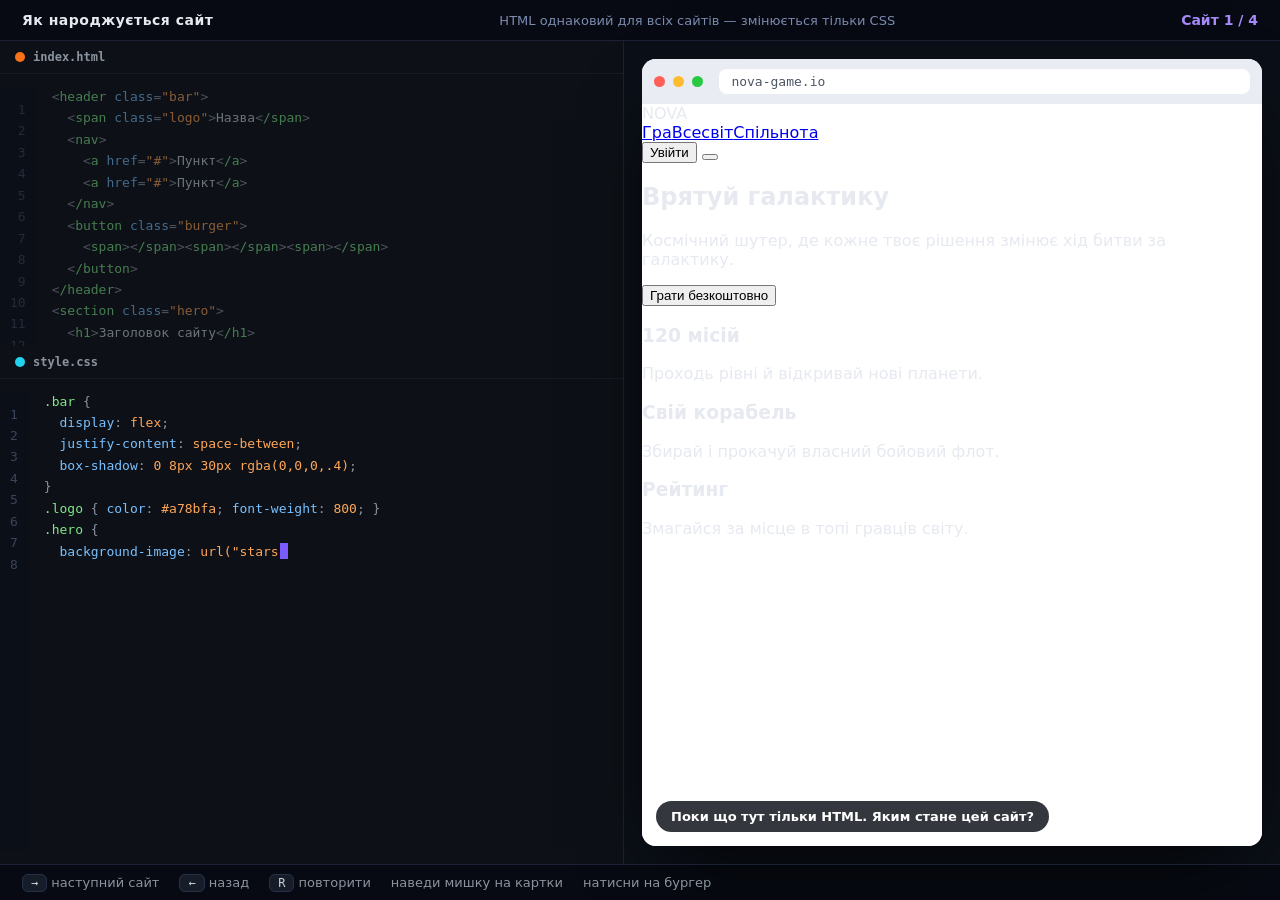
==== web-theatre.html @ cd0744fc "web kids" ====
<!DOCTYPE html>
<html lang="uk">
<head>
<meta charset="UTF-8">
<meta name="viewport" content="width=device-width, initial-scale=1">
<title>Як народжується сайт</title>
<style>
  * { box-sizing: border-box; }
  html, body { height: 100%; }
  body {
    margin: 0; overflow: hidden;
    background: #070a12; color: #e6e9f0;
    font-family: system-ui, -apple-system, "Segoe UI", sans-serif;
    display: flex; flex-direction: column;
  }

  .top { display: flex; align-items: center; justify-content: space-between; gap: 16px; padding: 12px 22px; border-bottom: 1px solid #1b2233; font-size: 14px; color: #9aa4bf; }
  .top b { color: #e6e9f0; letter-spacing: .5px; }
  .top .note { color: #7c8bb0; font-size: 13px; }
  .top .count { color: #a78bfa; font-weight: 700; }

  .stage { flex: 1; min-height: 0; display: grid; grid-template-columns: minmax(0,1fr) minmax(0,1.05fr); }

  .editor { background: #0d1117; display: flex; flex-direction: column; min-height: 0; border-right: 1px solid #1b2233; }
  .filetab { display: flex; align-items: center; gap: 8px; padding: 9px 15px; font: 600 12px ui-monospace, Menlo, Consolas, monospace; color: #8b949e; border-bottom: 1px solid #161c28; flex: 0 0 auto; }
  .filetab .d { width: 10px; height: 10px; border-radius: 50%; }
  .pane { display: grid; grid-template-columns: auto 1fr; overflow: auto; min-height: 0; }
  .pane.htmlpane { flex: 0 0 auto; max-height: 33%; opacity: .5; }
  .pane.csspane { flex: 1; }
  .gutter { padding: 12px 10px; text-align: right; color: #3a445c; font: 13px/1.65 ui-monospace, monospace; white-space: pre; user-select: none; background: #0b0f17; }
  .code { padding: 12px 16px; font: 13px/1.65 ui-monospace, Menlo, Consolas, monospace; white-space: pre-wrap; word-break: break-word; color: #c9d1d9; }
  .code .sel { color: #7ee787; }
  .code .prop { color: #79c0ff; }
  .code .val { color: #ffa657; }
  .code .pun { color: #8b949e; }
  .code .c   { color: #6e7681; font-style: italic; }
  .code .txt { color: #c9d1d9; }
  .caret { display: inline-block; width: 8px; height: 16px; background: #7c5cff; vertical-align: -3px; margin-left: 1px; animation: blink 1s steps(1) infinite; }
  @keyframes blink { 50% { opacity: 0; } }

  .preview { display: flex; flex-direction: column; min-height: 0; background: #0b0f17; padding: 18px; }
  .browser { flex: 1; display: flex; flex-direction: column; min-height: 0; border-radius: 14px; overflow: hidden; background: #fff; box-shadow: 0 30px 80px -30px #000; }
  .chrome { display: flex; align-items: center; gap: 8px; padding: 10px 12px; background: #e9edf3; flex: 0 0 auto; }
  .chrome .d { width: 11px; height: 11px; border-radius: 50%; }
  .url { flex: 1; margin-left: 8px; background: #fff; border-radius: 8px; padding: 5px 12px; font: 13px ui-monospace, monospace; color: #4b5563; }
  .screen { flex: 1; overflow: auto; min-height: 0; position: relative; background: #fff; container-type: inline-size; }
  .site { min-height: 100%; }
  .badge { position: absolute; left: 14px; bottom: 14px; background: rgba(8,12,20,.82); color: #fff; padding: 8px 15px; border-radius: 999px; font-size: 13px; font-weight: 600; backdrop-filter: blur(4px); max-width: calc(100% - 28px); z-index: 6; }
  .badge.done { background: rgba(124,92,255,.94); }

  .hint { padding: 10px 22px; border-top: 1px solid #1b2233; font-size: 13px; color: #8b949e; display: flex; gap: 20px; flex-wrap: wrap; }
  .hint kbd { background: #161c28; border: 1px solid #263049; border-radius: 6px; padding: 1px 8px; font: 12px ui-monospace, monospace; color: #c9d1d9; }

  /* ===== СТИЛІ САЙТІВ ===== */
  .site, .site * { transition: all .5s cubic-bezier(.2,.8,.2,1); }
  .site.is-styled { font-family: system-ui, -apple-system, "Segoe UI", sans-serif; display: flex; flex-direction: column; }
  .site.is-styled .bar { position: relative; display: flex; align-items: center; justify-content: space-between; padding: 16px 24px; z-index: 5; }
  .site.is-styled .bar-right { display: flex; align-items: center; gap: 12px; }
  .site.is-styled nav { display: flex; gap: 22px; }
  .site.is-styled nav a { text-decoration: none; font-weight: 600; font-size: 14px; }
  .site.is-styled .logo { font-weight: 800; font-size: 21px; letter-spacing: 1px; }
  .site.is-styled .cta { border: 0; padding: 10px 18px; border-radius: 999px; font-weight: 700; cursor: pointer; font-size: 14px; }
  .site.is-styled .hero { position: relative; flex: 1; display: flex; flex-direction: column; align-items: center; justify-content: center; text-align: center; gap: 18px; padding: 56px 24px; overflow: hidden; background-repeat: repeat, no-repeat; background-size: 220px 220px, cover; background-position: center, center; animation: drift 22s linear infinite; }
  .site.is-styled .hero h1, .site.is-styled .hero p, .site.is-styled .hero .hero-btn { position: relative; z-index: 3; }
  .site.is-styled h1 { font-size: clamp(30px, 5vw, 58px); font-weight: 800; margin: 0; line-height: 1.05; }
  .site.is-styled .hero p { margin: 0; max-width: 540px; font-size: 18px; line-height: 1.5; }
  .site.is-styled .hero-btn { border: 0; padding: 15px 34px; border-radius: 999px; font-size: 17px; font-weight: 800; cursor: pointer; }
  .site.is-styled .cards { display: grid; grid-template-columns: repeat(3, 1fr); gap: 16px; padding: 0 24px 28px; }
  .site.is-styled .card { padding: 18px; border-radius: 16px; }
  .site.is-styled .card h3 { margin: 0 0 6px; font-size: 16px; }
  .site.is-styled .card p { margin: 0; font-size: 13px; line-height: 1.45; opacity: .82; }

  /* Рухомий фон: дрейф візерунка */
  @keyframes drift { from { background-position: 0 0, center; } to { background-position: 220px 440px, center; } }

  /* Плаваючі світні кулі за заголовком */
  .site.is-styled .hero::before, .site.is-styled .hero::after {
    content: ""; position: absolute; width: 340px; height: 340px; border-radius: 50%;
    filter: blur(70px); opacity: .5; z-index: 1; pointer-events: none;
  }
  .site.is-styled .hero::before { left: -70px; top: 6%;  background: var(--orbA, #7c5cff); animation: floatA 13s ease-in-out infinite; }
  .site.is-styled .hero::after  { right: -70px; bottom: 2%; background: var(--orbB, #22d3ee); animation: floatB 16s ease-in-out infinite; }
  @keyframes floatA { 50% { transform: translate(50px, 34px) scale(1.12); } }
  @keyframes floatB { 50% { transform: translate(-50px, -30px) scale(1.15); } }

  /* Пелюстки сакури (аніме) */
  .site.is-styled .petals { position: absolute; inset: 0; overflow: hidden; z-index: 2; pointer-events: none; }
  .site.is-styled .petals span { position: absolute; top: -24px; width: 14px; height: 14px; background: #f9a8d4; border-radius: 72% 8% 72% 8%; opacity: .9; box-shadow: 0 0 10px rgba(249,168,212,.6); animation: fall linear infinite; }
  @keyframes fall {
    0%   { transform: translate(0, -24px) rotate(0deg); opacity: 0; }
    12%  { opacity: .95; }
    88%  { opacity: .9; }
    100% { transform: translate(34px, 420px) rotate(430deg); opacity: 0; }
  }
  .site.is-styled .petals span:nth-child(1) { left: 6%;  width: 12px; height: 12px; animation-duration: 7s;  animation-delay: 0s; }
  .site.is-styled .petals span:nth-child(2) { left: 18%; animation-duration: 9s;  animation-delay: 1.4s; }
  .site.is-styled .petals span:nth-child(3) { left: 30%; width: 16px; height: 16px; animation-duration: 8s; animation-delay: .6s; }
  .site.is-styled .petals span:nth-child(4) { left: 42%; animation-duration: 10s; animation-delay: 2.2s; }
  .site.is-styled .petals span:nth-child(5) { left: 55%; width: 11px; height: 11px; animation-duration: 7.5s; animation-delay: .9s; }
  .site.is-styled .petals span:nth-child(6) { left: 67%; animation-duration: 9.5s; animation-delay: 1.9s; }
  .site.is-styled .petals span:nth-child(7) { left: 78%; width: 15px; height: 15px; animation-duration: 8.5s; animation-delay: .3s; }
  .site.is-styled .petals span:nth-child(8) { left: 88%; animation-duration: 11s; animation-delay: 2.6s; }
  .site.is-styled .petals span:nth-child(9) { left: 96%; width: 12px; height: 12px; animation-duration: 8s; animation-delay: 1.2s; }

  /* Ховери */
  .site.is-styled .card, .site.is-styled .hero-btn, .site.is-styled .cta,
  .site.is-styled nav a, .site.is-styled .burger, .site.is-styled .burger span { transition: all .25s ease; }
  .site.is-styled .card:hover { transform: translateY(-8px); box-shadow: 0 34px 60px rgba(0,0,0,.4); }
  .site.is-styled .hero-btn:hover { transform: translateY(-2px) scale(1.03); filter: brightness(1.06); }
  .site.is-styled .cta:hover { transform: translateY(-1px); filter: brightness(1.05); }
  .site.is-styled nav a:hover { opacity: .7; }

  /* Бургер */
  .site.is-styled .burger { display: none; flex-direction: column; justify-content: center; gap: 5px; width: 44px; height: 40px; padding: 0 10px; border: 0; cursor: pointer; border-radius: 12px; }
  .site.is-styled .burger span { height: 2.5px; border-radius: 2px; background: currentColor; }
  .site.is-styled .bar.open .burger span:nth-child(1) { transform: translateY(7.5px) rotate(45deg); }
  .site.is-styled .bar.open .burger span:nth-child(2) { opacity: 0; }
  .site.is-styled .bar.open .burger span:nth-child(3) { transform: translateY(-7.5px) rotate(-45deg); }

  /* --- Тема 1: гра NOVA --- */
  .site--nova.is-styled { background: radial-gradient(1200px 520px at 50% -12%, #2a1a5e, #0b0f1f 62%); color: #e8ecff; --orbA: #7c5cff; --orbB: #22d3ee; }
  .site--nova.is-styled .bar { background: rgba(255,255,255,.04); border-bottom: 1px solid rgba(255,255,255,.08); box-shadow: 0 10px 30px -10px rgba(0,0,0,.5); }
  .site--nova.is-styled .logo { color: #a78bfa; }
  .site--nova.is-styled nav a { color: #b9c0e0; }
  .site--nova.is-styled .cta { background: #a78bfa; color: #160e2e; }
  .site--nova.is-styled .burger { color: #e8ecff; background: rgba(255,255,255,.08); }
  .site--nova.is-styled .hero { background-image: var(--tex), radial-gradient(700px 340px at 50% 42%, rgba(124,92,255,.35), rgba(11,15,31,0)); }
  .site--nova.is-styled h1 { background: linear-gradient(90deg, #ffffff, #a78bfa); -webkit-background-clip: text; background-clip: text; color: transparent; }
  .site--nova.is-styled .hero p { color: #aab2d8; }
  .site--nova.is-styled .hero-btn { background: linear-gradient(90deg, #7c5cff, #22d3ee); color: #fff; box-shadow: 0 16px 44px -10px rgba(124,92,255,.75); }
  .site--nova.is-styled .card { background: rgba(255,255,255,.05); border: 1px solid rgba(255,255,255,.08); box-shadow: 0 20px 44px -20px rgba(0,0,0,.7); }
  .site--nova.is-styled .card h3 { color: #c4b5fd; }

  /* --- Тема 2: піца FRESTO --- */
  .site--fresto.is-styled { background: #fff7ed; color: #3b2a20; --orbA: #f97316; --orbB: #fca5a5; }
  .site--fresto.is-styled .bar { background: #fff; box-shadow: 0 8px 26px -14px rgba(0,0,0,.35); }
  .site--fresto.is-styled .logo { color: #ef4444; }
  .site--fresto.is-styled nav a { color: #7c5b4a; }
  .site--fresto.is-styled .cta { background: #ef4444; color: #fff; }
  .site--fresto.is-styled .burger { color: #3b2a20; background: rgba(0,0,0,.06); }
  .site--fresto.is-styled .hero { background-image: var(--tex), radial-gradient(820px 360px at 50% -6%, #ffd9b0, rgba(255,247,237,0)); }
  .site--fresto.is-styled h1 { color: #b91c1c; }
  .site--fresto.is-styled .hero p { color: #7c5b4a; }
  .site--fresto.is-styled .hero-btn { background: linear-gradient(90deg, #f97316, #ef4444); color: #fff; box-shadow: 0 16px 40px -14px rgba(239,68,68,.6); }
  .site--fresto.is-styled .card { background: #fff; box-shadow: 0 16px 40px -22px rgba(0,0,0,.5); }
  .site--fresto.is-styled .card h3 { color: #ea580c; }
  .site--fresto.is-styled .hero::before, .site--fresto.is-styled .hero::after { opacity: .35; }

  /* --- Тема 3: музика WAVELY --- */
  .site--wavely.is-styled { background: linear-gradient(160deg, #2e1065, #7e22ce 58%, #db2777); color: #fde7ff; --orbA: #db2777; --orbB: #7e22ce; }
  .site--wavely.is-styled .bar { background: rgba(0,0,0,.16); box-shadow: 0 10px 30px -12px rgba(0,0,0,.5); }
  .site--wavely.is-styled .logo { color: #fff; }
  .site--wavely.is-styled nav a { color: #f3d5ff; }
  .site--wavely.is-styled .cta { background: #fff; color: #7e22ce; }
  .site--wavely.is-styled .burger { color: #fff; background: rgba(255,255,255,.15); }
  .site--wavely.is-styled .hero { background-image: var(--tex), linear-gradient(160deg, rgba(46,16,101,.25), rgba(219,39,119,.25)); }
  .site--wavely.is-styled h1 { color: #fff; text-shadow: 0 6px 30px rgba(0,0,0,.4); }
  .site--wavely.is-styled .hero p { color: #f6ddff; }
  .site--wavely.is-styled .hero-btn { background: #111; color: #fff; box-shadow: 0 16px 40px -12px rgba(0,0,0,.6); }
  .site--wavely.is-styled .card { background: rgba(255,255,255,.12); border: 1px solid rgba(255,255,255,.2); box-shadow: 0 20px 44px -20px rgba(0,0,0,.5); }
  .site--wavely.is-styled .card h3 { color: #fff; }

  /* --- Тема 4: аніме SAKURA --- */
  .site--anime.is-styled { background: linear-gradient(160deg, #1e1b4b, #7e22ce 52%, #ec4899); color: #fdf2ff; --orbA: #f472b6; --orbB: #38bdf8; }
  .site--anime.is-styled .bar { background: rgba(0,0,0,.18); box-shadow: 0 10px 30px -12px rgba(0,0,0,.5); }
  .site--anime.is-styled .logo { color: #f9a8d4; }
  .site--anime.is-styled nav a { color: #f5d0fe; }
  .site--anime.is-styled .cta { background: linear-gradient(90deg, #f472b6, #38bdf8); color: #1b1030; }
  .site--anime.is-styled .burger { color: #fff; background: rgba(255,255,255,.15); }
  .site--anime.is-styled .hero { background-image: var(--tex), linear-gradient(160deg, rgba(124,58,237,.2), rgba(236,72,153,.28)); }
  .site--anime.is-styled h1 { color: #fff; text-shadow: 0 4px 26px rgba(236,72,153,.6); }
  .site--anime.is-styled .hero p { color: #fbe3ff; }
  .site--anime.is-styled .hero-btn { background: linear-gradient(90deg, #f472b6, #38bdf8); color: #12082a; box-shadow: 0 16px 40px -12px rgba(244,114,182,.7); }
  .site--anime.is-styled .card { background: rgba(255,255,255,.12); border: 1px solid rgba(255,255,255,.22); box-shadow: 0 20px 44px -20px rgba(0,0,0,.5); }
  .site--anime.is-styled .card h3 { color: #f9a8d4; }

  /* Адаптив: вузький сайт -> бургер */
  @container (max-width: 820px) {
    .site.is-styled nav { position: absolute; top: calc(100% + 8px); right: 16px; min-width: 190px; flex-direction: column; gap: 0; padding: 8px; border-radius: 14px; box-shadow: 0 24px 50px rgba(0,0,0,.3); opacity: 0; transform: translateY(-10px); pointer-events: none; }
    .site.is-styled .bar.open nav { opacity: 1; transform: none; pointer-events: auto; }
    .site.is-styled nav a { padding: 11px 14px; border-radius: 10px; }
    .site.is-styled .burger { display: flex; }
    .site--nova.is-styled nav   { background: #161033; }
    .site--wavely.is-styled nav { background: rgba(24,6,45,.97); }
    .site--anime.is-styled nav  { background: rgba(30,12,55,.97); }
    .site--fresto.is-styled nav { background: #fff; }
    .site--nova.is-styled nav a:hover, .site--wavely.is-styled nav a:hover, .site--anime.is-styled nav a:hover { background: rgba(255,255,255,.1); opacity: 1; }
    .site--fresto.is-styled nav a:hover { background: rgba(0,0,0,.06); opacity: 1; }
  }

  @media (max-width: 820px) {
    .stage { grid-template-columns: 1fr; grid-template-rows: 42% 58%; }
    .pane.htmlpane { max-height: 40%; }
  }
</style>
</head>
<body>

  <div class="top">
    <b>Як народжується сайт</b>
    <span class="note">HTML однаковий для всіх сайтів &mdash; змінюється тільки CSS</span>
    <span class="count" id="count">Сайт 1 / 4</span>
  </div>

  <div class="stage">
    <div class="editor">
      <div class="filetab"><span class="d" style="background:#f97316"></span>index.html</div>
      <div class="pane htmlpane">
        <pre class="gutter" id="htmlGutter"></pre>
        <div class="code" id="htmlCode"></div>
      </div>
      <div class="filetab"><span class="d" style="background:#22d3ee"></span>style.css</div>
      <div class="pane csspane" id="cssPane">
        <pre class="gutter" id="cssGutter"></pre>
        <div class="code" id="cssCode"></div>
      </div>
    </div>

    <div class="preview">
      <div class="browser">
        <div class="chrome">
          <span class="d" style="background:#ff5f57"></span>
          <span class="d" style="background:#febc2e"></span>
          <span class="d" style="background:#28c840"></span>
          <span class="url" id="url">example.com</span>
        </div>
        <div class="screen" id="screen">
          <div class="site" id="site"></div>
          <div class="badge" id="badge"></div>
        </div>
      </div>
    </div>
  </div>

  <div class="hint">
    <span><kbd>&rarr;</kbd> наступний сайт</span>
    <span><kbd>&larr;</kbd> назад</span>
    <span><kbd>R</kbd> повторити</span>
    <span>наведи мишку на картки</span>
    <span>натисни на бургер</span>
  </div>

<script>
  const svgTex = {
    nova: '<svg xmlns="http://www.w3.org/2000/svg" width="220" height="220"><g fill="rgba(255,255,255,0.55)"><circle cx="20" cy="30" r="1.3"/><circle cx="90" cy="70" r="1"/><circle cx="150" cy="40" r="1.6"/><circle cx="200" cy="100" r="1"/><circle cx="60" cy="140" r="1.2"/><circle cx="120" cy="180" r="1"/><circle cx="190" cy="170" r="1.5"/><circle cx="40" cy="200" r="1"/></g></svg>',
    fresto: '<svg xmlns="http://www.w3.org/2000/svg" width="220" height="220"><g fill="rgba(239,68,68,0.10)"><circle cx="40" cy="40" r="16"/><circle cx="160" cy="80" r="22"/><circle cx="90" cy="150" r="14"/><circle cx="180" cy="180" r="18"/></g></svg>',
    wavely: '<svg xmlns="http://www.w3.org/2000/svg" width="220" height="220"><g fill="none" stroke="rgba(255,255,255,0.16)" stroke-width="3"><path d="M0 60 Q55 20 110 60 T220 60"/><path d="M0 130 Q55 90 110 130 T220 130"/><path d="M0 200 Q55 160 110 200 T220 200"/></g></svg>',
    anime: '<svg xmlns="http://www.w3.org/2000/svg" width="220" height="220"><g fill="rgba(249,168,212,0.45)"><ellipse cx="35" cy="45" rx="8" ry="4" transform="rotate(25 35 45)"/><ellipse cx="150" cy="70" rx="9" ry="5" transform="rotate(-20 150 70)"/><ellipse cx="95" cy="150" rx="7" ry="4" transform="rotate(40 95 150)"/><ellipse cx="185" cy="180" rx="9" ry="5" transform="rotate(-30 185 180)"/><ellipse cx="55" cy="195" rx="7" ry="4" transform="rotate(15 55 195)"/></g></svg>'
  };

  const projects = [
    {
      key: "nova", name: "NOVA", domain: "nova-game.io",
      content: {
        logo: "NOVA", nav: ["Гра", "Всесвіт", "Спільнота"], cta: "Увійти",
        h1: "Врятуй галактику",
        p: "Космічний шутер, де кожне твоє рішення змінює хід битви за галактику.",
        btn: "Грати безкоштовно",
        cards: [
          ["120 місій", "Проходь рівні й відкривай нові планети."],
          ["Свій корабель", "Збирай і прокачуй власний бойовий флот."],
          ["Рейтинг", "Змагайся за місце в топі гравців світу."]
        ]
      },
      css:
`.bar {
  display: flex;
  justify-content: space-between;
  box-shadow: 0 8px 30px rgba(0,0,0,.4);
}
.logo { color: #a78bfa; font-weight: 800; }
.hero {
  background-image: url("stars.svg"),
    radial-gradient(#7c5cff, #0b0f1f);
  animation: drift 22s linear infinite;
}
h1 {
  font-size: 58px;
  background: linear-gradient(90deg, #fff, #a78bfa);
}
.hero-btn {
  background: linear-gradient(90deg, #7c5cff, #22d3ee);
  border-radius: 999px;
  box-shadow: 0 16px 44px rgba(124,92,255,.7);
}
.card { box-shadow: 0 20px 44px rgba(0,0,0,.6); }
.card:hover { transform: translateY(-8px); }`
    },
    {
      key: "fresto", name: "FRESTO", domain: "fresto.pizza",
      content: {
        logo: "Fresto", nav: ["Меню", "Доставка", "Про нас"], cta: "Кошик",
        h1: "Піца за 30 хвилин",
        p: "Гаряча піца з печі прямо до твоїх дверей. Свіжі інгредієнти щодня.",
        btn: "Замовити зараз",
        cards: [
          ["Швидка доставка", "Привозимо за 30 хвилин або даруємо піцу."],
          ["Своя піца", "Обери начинку на власний смак."],
          ["Знижки", "Кожна п'ята піца — у подарунок."]
        ]
      },
      css:
`.bar {
  display: flex;
  justify-content: space-between;
  box-shadow: 0 8px 26px rgba(0,0,0,.15);
}
.logo { color: #ef4444; font-weight: 800; }
.hero {
  background-image: url("dots.svg"),
    radial-gradient(#ffe3c7, #fff7ed);
  animation: drift 22s linear infinite;
}
h1 { font-size: 56px; color: #b91c1c; }
.hero-btn {
  background: linear-gradient(90deg, #f97316, #ef4444);
  border-radius: 999px;
  box-shadow: 0 16px 40px rgba(239,68,68,.5);
}
.card {
  background: #fff;
  box-shadow: 0 16px 40px rgba(0,0,0,.14);
}
.card:hover { transform: translateY(-8px); }`
    },
    {
      key: "wavely", name: "WAVELY", domain: "wavely.music",
      content: {
        logo: "Wavely", nav: ["Головна", "Чарти", "Плейлисти"], cta: "Увійти",
        h1: "Твоя музика без меж",
        p: "Мільйони треків, підбірки під настрій і жодної реклами під час прослуховування.",
        btn: "Слухати безкоштовно",
        cards: [
          ["Мільйони треків", "Уся улюблена музика в одному місці."],
          ["Під настрій", "Плейлисти, що підлаштовуються під тебе."],
          ["Офлайн", "Завантажуй і слухай навіть без інтернету."]
        ]
      },
      css:
`.site {
  background: linear-gradient(160deg, #2e1065, #db2777);
}
.hero {
  background-image: url("waves.svg");
  animation: drift 22s linear infinite;
}
h1 {
  font-size: 58px;
  color: #fff;
  text-shadow: 0 6px 30px rgba(0,0,0,.4);
}
.hero-btn {
  background: #111;
  border-radius: 999px;
  box-shadow: 0 16px 40px rgba(0,0,0,.5);
}
.card {
  background: rgba(255,255,255,.12);
  box-shadow: 0 20px 44px rgba(0,0,0,.4);
}
.card:hover { transform: translateY(-8px); }`
    },
    {
      key: "anime", name: "SAKURA", domain: "sakura.tv",
      content: {
        logo: "Sakura", nav: ["Аніме", "Топ", "Розклад"], cta: "Увійти",
        h1: "Дивись аніме першим",
        p: "Тисячі серій із субтитрами українською. Нові епізоди щодня у день виходу в Японії.",
        btn: "Дивитись безкоштовно",
        cards: [
          ["Новинки сезону", "Свіжі тайтли одразу після прем'єри."],
          ["Українські субтитри", "Дивись улюблене рідною мовою."],
          ["Список перегляду", "Зберігай тайтли й продовжуй з місця."]
        ]
      },
      css:
`.site {
  background: linear-gradient(160deg, #1e1b4b, #ec4899);
  color: #fdf2ff;
}
.hero {
  background-image: url("petals.svg");
  animation: drift 18s linear infinite;
}
h1 {
  font-size: 58px;
  color: #fff;
  text-shadow: 0 4px 24px rgba(236,72,153,.6);
}
.hero-btn {
  background: linear-gradient(90deg, #f472b6, #38bdf8);
  border-radius: 999px;
  box-shadow: 0 16px 40px rgba(244,114,182,.6);
}
.card:hover {
  transform: translateY(-8px) scale(1.02);
}`
    }
  ];

  const site = document.getElementById("site");
  const badge = document.getElementById("badge");
  const url = document.getElementById("url");
  const count = document.getElementById("count");
  const cssCode = document.getElementById("cssCode");
  const cssGutter = document.getElementById("cssGutter");
  const cssPane = document.getElementById("cssPane");

  let index = 0, cssText = "", typing = false, timer = null;

  function esc(s) {
    return s.replace(/&(?!amp;|mdash;|rarr;|larr;)/g, "&amp;").replace(/</g, "&lt;").replace(/>/g, "&gt;");
  }

  function renderSite(c, key) {
    const petals = key === "anime"
      ? `<div class="petals">${"<span></span>".repeat(9)}</div>` : "";
    return `
      <header class="bar">
        <span class="logo">${c.logo}</span>
        <nav>${c.nav.map(x => `<a href="#">${x}</a>`).join("")}</nav>
        <div class="bar-right">
          <button class="cta">${c.cta}</button>
          <button class="burger" aria-label="Меню"><span></span><span></span><span></span></button>
        </div>
      </header>
      <section class="hero">
        ${petals}
        <h1>${c.h1}</h1>
        <p>${c.p}</p>
        <button class="hero-btn">${c.btn}</button>
      </section>
      <section class="cards">
        ${c.cards.map(([t, d]) => `<article class="card"><h3>${t}</h3><p>${d}</p></article>`).join("")}
      </section>`;
  }

  function hlCSS(css) {
    let html = "", i = 0, state = "sel", buf = "";
    const flush = cls => { if (buf) { html += `<span class="${cls}">${esc(buf)}</span>`; buf = ""; } };
    while (i < css.length) {
      if (css.substr(i, 2) === "/*") {
        flush(state);
        let j = css.indexOf("*/", i); if (j === -1) j = css.length - 2;
        html += `<span class="c">${esc(css.slice(i, j + 2))}</span>`; i = j + 2; continue;
      }
      const ch = css[i];
      if (state === "sel") {
        if (ch === "{") { flush("sel"); html += `<span class="pun">{</span>`; state = "prop"; i++; continue; }
      } else if (state === "prop") {
        if (ch === "}") { flush("prop"); html += `<span class="pun">}</span>`; state = "sel"; i++; continue; }
        if (ch === ":") { flush("prop"); html += `<span class="pun">:</span>`; state = "val"; i++; continue; }
      } else if (state === "val") {
        if (ch === ";") { flush("val"); html += `<span class="pun">;</span>`; state = "prop"; i++; continue; }
        if (ch === "}") { flush("val"); html += `<span class="pun">}</span>`; state = "sel"; i++; continue; }
      }
      buf += ch; i++;
    }
    flush(state);
    return html;
  }

  function hlHTML(src) {
    let out = "", i = 0;
    while (i < src.length) {
      if (src[i] === "<") {
        let j = src.indexOf(">", i); if (j === -1) j = src.length - 1;
        out += hlTag(src.slice(i, j + 1)); i = j + 1;
      } else {
        let j = src.indexOf("<", i); if (j === -1) j = src.length;
        out += `<span class="txt">${esc(src.slice(i, j))}</span>`; i = j;
      }
    }
    return out;
  }
  function hlTag(tag) {
    let inner = tag.slice(1, -1);
    let html = `<span class="pun">&lt;</span>`;
    let m = inner.match(/^\/?[a-zA-Z0-9]+/);
    let rest = inner;
    if (m) { html += `<span class="sel">${esc(m[0])}</span>`; rest = inner.slice(m[0].length); }
    rest = rest.replace(/([a-zA-Z-]+)(=)("[^"]*")/g,
      (_, n, e, v) => `<span class="prop">${n}</span><span class="pun">=</span><span class="val">${esc(v)}</span>`);
    html += rest + `<span class="pun">&gt;</span>`;
    return html;
  }

  function lineNums(t) {
    const n = Math.max(1, t.split("\n").length);
    let s = ""; for (let k = 1; k <= n; k++) s += k + "\n";
    return s;
  }

  function renderCSS() {
    cssCode.innerHTML = hlCSS(cssText) + (typing ? `<span class="caret"></span>` : "");
    cssGutter.textContent = lineNums(cssText);
    cssPane.scrollTop = cssPane.scrollHeight;
  }

  function load(i) {
    clearInterval(timer);
    index = (i + projects.length) % projects.length;
    const p = projects[index];
    url.textContent = p.domain;
    count.textContent = `Сайт ${index + 1} / ${projects.length}`;
    site.className = "site site--" + p.key;
    site.style.setProperty("--tex", "url('data:image/svg+xml," + encodeURIComponent(svgTex[p.key]) + "')");
    site.innerHTML = renderSite(p.content, p.key);
    badge.className = "badge";
    badge.textContent = "Поки що тут тільки HTML. Яким стане цей сайт?";
    cssText = ""; typing = true; renderCSS();
    startTyping(p.css);
  }

  function startTyping(full) {
    let i = 0;
    const step = Math.max(2, Math.ceil(full.length / 260));
    timer = setInterval(() => {
      i += step;
      cssText = full.slice(0, i);
      renderCSS();
      if (i >= full.length) {
        clearInterval(timer); typing = false; renderCSS();
        setTimeout(applyStyle, 550);
      }
    }, 18);
  }

  function applyStyle() {
    const p = projects[index];
    site.classList.add("is-styled");
    badge.className = "badge done";
    badge.textContent = `HTML + CSS = готовий сайт «${p.name}»`;
  }

  function finishInstant() {
    if (typing) {
      clearInterval(timer);
      cssText = projects[index].css; typing = false; renderCSS();
      applyStyle();
      return true;
    }
    return false;
  }

  function next() { if (!finishInstant()) load(index + 1); }
  function prev() { if (!finishInstant()) load(index - 1); }

  document.addEventListener("keydown", e => {
    if (["ArrowRight", " ", "Enter"].includes(e.key)) { e.preventDefault(); next(); }
    else if (e.key === "ArrowLeft") { e.preventDefault(); prev(); }
    else if (["r", "R", "к", "К"].includes(e.key)) { e.preventDefault(); load(index); }
  });

  site.addEventListener("click", e => {
    const b = e.target.closest(".burger");
    const bar = site.querySelector(".bar");
    if (b) { bar.classList.toggle("open"); return; }
    const a = e.target.closest("nav a");
    if (a) { e.preventDefault(); bar.classList.remove("open"); }
  });

  document.getElementById("htmlCode").innerHTML = hlHTML(
`<header class="bar">
  <span class="logo">Назва</span>
  <nav>
    <a href="#">Пункт</a>
    <a href="#">Пункт</a>
  </nav>
  <button class="burger">
    <span></span><span></span><span></span>
  </button>
</header>
<section class="hero">
  <h1>Заголовок сайту</h1>
  <p>Короткий опис</p>
  <button class="hero-btn">Дія</button>
</section>
<section class="cards">
  <article class="card">...</article>
</section>`);
  document.getElementById("htmlGutter").textContent = lineNums(document.getElementById("htmlCode").textContent);

  load(0);
</script>
</body>
</html>
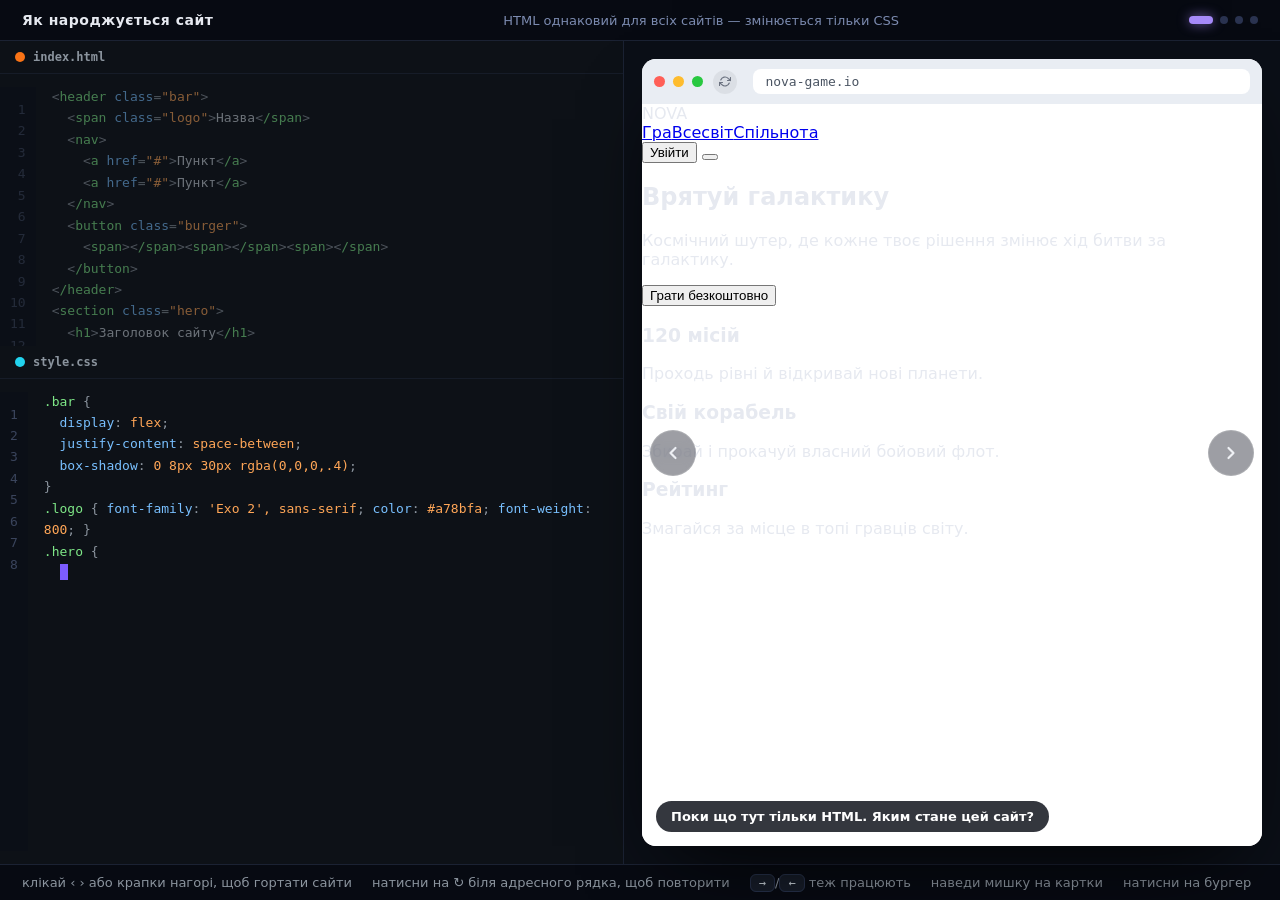
==== commit 5e095ed6: "web kids" ====
--- a/web-theatre.html
+++ b/web-theatre.html
@@ -4,6 +4,9 @@
 <meta charset="UTF-8">
 <meta name="viewport" content="width=device-width, initial-scale=1">
 <title>Як народжується сайт</title>
+<link rel="preconnect" href="https://fonts.googleapis.com">
+<link rel="preconnect" href="https://fonts.gstatic.com" crossorigin>
+<link href="https://fonts.googleapis.com/css2?family=Exo+2:wght@700;800&family=Ruda:wght@700;900&family=Unbounded:wght@700;800&family=Yeseva+One&display=swap" rel="stylesheet">
 <style>
   * { box-sizing: border-box; }
   html, body { height: 100%; }
@@ -14,10 +17,17 @@
     display: flex; flex-direction: column;
   }
 
+  .sr-only { position: absolute; width: 1px; height: 1px; padding: 0; margin: -1px; overflow: hidden; clip: rect(0,0,0,0); white-space: nowrap; border: 0; }
+
   .top { display: flex; align-items: center; justify-content: space-between; gap: 16px; padding: 12px 22px; border-bottom: 1px solid #1b2233; font-size: 14px; color: #9aa4bf; }
   .top b { color: #e6e9f0; letter-spacing: .5px; }
   .top .note { color: #7c8bb0; font-size: 13px; }
-  .top .count { color: #a78bfa; font-weight: 700; }
+
+  .dots { display: flex; align-items: center; gap: 7px; flex: 0 0 auto; }
+  .dots .dot { width: 8px; height: 8px; padding: 0; border: 0; border-radius: 5px; background: #2a3350; cursor: pointer; transition: all .25s ease; }
+  .dots .dot:hover { background: #4b5a85; }
+  .dots .dot.active { width: 24px; background: #a78bfa; box-shadow: 0 0 12px rgba(167,139,250,.65); }
+  .dots .dot:focus-visible { outline: 2px solid #a78bfa; outline-offset: 3px; }
 
   .stage { flex: 1; min-height: 0; display: grid; grid-template-columns: minmax(0,1fr) minmax(0,1.05fr); }
 
@@ -38,11 +48,28 @@
   .caret { display: inline-block; width: 8px; height: 16px; background: #7c5cff; vertical-align: -3px; margin-left: 1px; animation: blink 1s steps(1) infinite; }
   @keyframes blink { 50% { opacity: 0; } }
 
-  .preview { display: flex; flex-direction: column; min-height: 0; background: #0b0f17; padding: 18px; }
+  .preview { position: relative; display: flex; flex-direction: column; min-height: 0; background: #0b0f17; padding: 18px; }
   .browser { flex: 1; display: flex; flex-direction: column; min-height: 0; border-radius: 14px; overflow: hidden; background: #fff; box-shadow: 0 30px 80px -30px #000; }
   .chrome { display: flex; align-items: center; gap: 8px; padding: 10px 12px; background: #e9edf3; flex: 0 0 auto; }
   .chrome .d { width: 11px; height: 11px; border-radius: 50%; }
+  .reload { flex: 0 0 auto; width: 24px; height: 24px; margin-left: 2px; border: 0; border-radius: 50%; background: rgba(0,0,0,.06); color: #6b7280; display: flex; align-items: center; justify-content: center; cursor: pointer; transition: all .2s ease; }
+  .reload svg { width: 13px; height: 13px; }
+  .reload:hover { background: rgba(0,0,0,.12); color: #374151; transform: rotate(90deg); }
+  .reload:focus-visible { outline: 2px solid #7c5cff; outline-offset: 2px; }
   .url { flex: 1; margin-left: 8px; background: #fff; border-radius: 8px; padding: 5px 12px; font: 13px ui-monospace, monospace; color: #4b5563; }
+
+  .nav-arrow { position: absolute; top: 50%; transform: translateY(-50%); z-index: 8; width: 46px; height: 46px; border: 1px solid rgba(255,255,255,.14); border-radius: 50%; background: rgba(12,16,28,.62); backdrop-filter: blur(6px); color: #e6e9f0; display: flex; align-items: center; justify-content: center; cursor: pointer; opacity: .65; transition: all .2s ease; }
+  .nav-arrow svg { width: 20px; height: 20px; }
+  .nav-arrow:hover, .nav-arrow:focus-visible { opacity: 1; background: rgba(124,92,255,.35); border-color: rgba(167,139,250,.6); transform: translateY(-50%) scale(1.08); }
+  .nav-arrow:active { transform: translateY(-50%) scale(.94); }
+  .nav-prev { left: 26px; }
+  .nav-next { right: 26px; }
+  @media (max-width: 640px) {
+    .nav-arrow { width: 38px; height: 38px; }
+    .nav-arrow svg { width: 17px; height: 17px; }
+    .nav-prev { left: 10px; }
+    .nav-next { right: 10px; }
+  }
   .screen { flex: 1; overflow: auto; min-height: 0; position: relative; background: #fff; container-type: inline-size; }
   .site { min-height: 100%; }
   .badge { position: absolute; left: 14px; bottom: 14px; background: rgba(8,12,20,.82); color: #fff; padding: 8px 15px; border-radius: 999px; font-size: 13px; font-weight: 600; backdrop-filter: blur(4px); max-width: calc(100% - 28px); z-index: 6; }
@@ -120,12 +147,12 @@
   /* --- Тема 1: гра NOVA --- */
   .site--nova.is-styled { background: radial-gradient(1200px 520px at 50% -12%, #2a1a5e, #0b0f1f 62%); color: #e8ecff; --orbA: #7c5cff; --orbB: #22d3ee; }
   .site--nova.is-styled .bar { background: rgba(255,255,255,.04); border-bottom: 1px solid rgba(255,255,255,.08); box-shadow: 0 10px 30px -10px rgba(0,0,0,.5); }
-  .site--nova.is-styled .logo { color: #a78bfa; }
+  .site--nova.is-styled .logo { font-family: 'Exo 2', system-ui, sans-serif; color: #a78bfa; }
   .site--nova.is-styled nav a { color: #b9c0e0; }
   .site--nova.is-styled .cta { background: #a78bfa; color: #160e2e; }
   .site--nova.is-styled .burger { color: #e8ecff; background: rgba(255,255,255,.08); }
   .site--nova.is-styled .hero { background-image: var(--tex), radial-gradient(700px 340px at 50% 42%, rgba(124,92,255,.35), rgba(11,15,31,0)); }
-  .site--nova.is-styled h1 { background: linear-gradient(90deg, #ffffff, #a78bfa); -webkit-background-clip: text; background-clip: text; color: transparent; }
+  .site--nova.is-styled h1 { font-family: 'Exo 2', system-ui, sans-serif; letter-spacing: .5px; background: linear-gradient(90deg, #ffffff, #a78bfa); -webkit-background-clip: text; background-clip: text; color: transparent; }
   .site--nova.is-styled .hero p { color: #aab2d8; }
   .site--nova.is-styled .hero-btn { background: linear-gradient(90deg, #7c5cff, #22d3ee); color: #fff; box-shadow: 0 16px 44px -10px rgba(124,92,255,.75); }
   .site--nova.is-styled .card { background: rgba(255,255,255,.05); border: 1px solid rgba(255,255,255,.08); box-shadow: 0 20px 44px -20px rgba(0,0,0,.7); }
@@ -134,12 +161,12 @@
   /* --- Тема 2: піца FRESTO --- */
   .site--fresto.is-styled { background: #fff7ed; color: #3b2a20; --orbA: #f97316; --orbB: #fca5a5; }
   .site--fresto.is-styled .bar { background: #fff; box-shadow: 0 8px 26px -14px rgba(0,0,0,.35); }
-  .site--fresto.is-styled .logo { color: #ef4444; }
+  .site--fresto.is-styled .logo { font-family: 'Ruda', system-ui, sans-serif; color: #ef4444; }
   .site--fresto.is-styled nav a { color: #7c5b4a; }
   .site--fresto.is-styled .cta { background: #ef4444; color: #fff; }
   .site--fresto.is-styled .burger { color: #3b2a20; background: rgba(0,0,0,.06); }
   .site--fresto.is-styled .hero { background-image: var(--tex), radial-gradient(820px 360px at 50% -6%, #ffd9b0, rgba(255,247,237,0)); }
-  .site--fresto.is-styled h1 { color: #b91c1c; }
+  .site--fresto.is-styled h1 { font-family: 'Ruda', system-ui, sans-serif; color: #b91c1c; }
   .site--fresto.is-styled .hero p { color: #7c5b4a; }
   .site--fresto.is-styled .hero-btn { background: linear-gradient(90deg, #f97316, #ef4444); color: #fff; box-shadow: 0 16px 40px -14px rgba(239,68,68,.6); }
   .site--fresto.is-styled .card { background: #fff; box-shadow: 0 16px 40px -22px rgba(0,0,0,.5); }
@@ -149,12 +176,12 @@
   /* --- Тема 3: музика WAVELY --- */
   .site--wavely.is-styled { background: linear-gradient(160deg, #2e1065, #7e22ce 58%, #db2777); color: #fde7ff; --orbA: #db2777; --orbB: #7e22ce; }
   .site--wavely.is-styled .bar { background: rgba(0,0,0,.16); box-shadow: 0 10px 30px -12px rgba(0,0,0,.5); }
-  .site--wavely.is-styled .logo { color: #fff; }
+  .site--wavely.is-styled .logo { font-family: 'Unbounded', system-ui, sans-serif; color: #fff; }
   .site--wavely.is-styled nav a { color: #f3d5ff; }
   .site--wavely.is-styled .cta { background: #fff; color: #7e22ce; }
   .site--wavely.is-styled .burger { color: #fff; background: rgba(255,255,255,.15); }
   .site--wavely.is-styled .hero { background-image: var(--tex), linear-gradient(160deg, rgba(46,16,101,.25), rgba(219,39,119,.25)); }
-  .site--wavely.is-styled h1 { color: #fff; text-shadow: 0 6px 30px rgba(0,0,0,.4); }
+  .site--wavely.is-styled h1 { font-family: 'Unbounded', system-ui, sans-serif; color: #fff; text-shadow: 0 6px 30px rgba(0,0,0,.4); }
   .site--wavely.is-styled .hero p { color: #f6ddff; }
   .site--wavely.is-styled .hero-btn { background: #111; color: #fff; box-shadow: 0 16px 40px -12px rgba(0,0,0,.6); }
   .site--wavely.is-styled .card { background: rgba(255,255,255,.12); border: 1px solid rgba(255,255,255,.2); box-shadow: 0 20px 44px -20px rgba(0,0,0,.5); }
@@ -163,12 +190,12 @@
   /* --- Тема 4: аніме SAKURA --- */
   .site--anime.is-styled { background: linear-gradient(160deg, #1e1b4b, #7e22ce 52%, #ec4899); color: #fdf2ff; --orbA: #f472b6; --orbB: #38bdf8; }
   .site--anime.is-styled .bar { background: rgba(0,0,0,.18); box-shadow: 0 10px 30px -12px rgba(0,0,0,.5); }
-  .site--anime.is-styled .logo { color: #f9a8d4; }
+  .site--anime.is-styled .logo { font-family: 'Yeseva One', system-ui, serif; color: #f9a8d4; }
   .site--anime.is-styled nav a { color: #f5d0fe; }
   .site--anime.is-styled .cta { background: linear-gradient(90deg, #f472b6, #38bdf8); color: #1b1030; }
   .site--anime.is-styled .burger { color: #fff; background: rgba(255,255,255,.15); }
   .site--anime.is-styled .hero { background-image: var(--tex), linear-gradient(160deg, rgba(124,58,237,.2), rgba(236,72,153,.28)); }
-  .site--anime.is-styled h1 { color: #fff; text-shadow: 0 4px 26px rgba(236,72,153,.6); }
+  .site--anime.is-styled h1 { font-family: 'Yeseva One', system-ui, serif; color: #fff; text-shadow: 0 4px 26px rgba(236,72,153,.6); }
   .site--anime.is-styled .hero p { color: #fbe3ff; }
   .site--anime.is-styled .hero-btn { background: linear-gradient(90deg, #f472b6, #38bdf8); color: #12082a; box-shadow: 0 16px 40px -12px rgba(244,114,182,.7); }
   .site--anime.is-styled .card { background: rgba(255,255,255,.12); border: 1px solid rgba(255,255,255,.22); box-shadow: 0 20px 44px -20px rgba(0,0,0,.5); }
@@ -199,7 +226,8 @@
   <div class="top">
     <b>Як народжується сайт</b>
     <span class="note">HTML однаковий для всіх сайтів &mdash; змінюється тільки CSS</span>
-    <span class="count" id="count">Сайт 1 / 4</span>
+    <div class="dots" id="dots" role="group" aria-label="Перемкнути сайт"></div>
+    <span class="sr-only" id="count" aria-live="polite"></span>
   </div>
 
   <div class="stage">
@@ -217,11 +245,17 @@
     </div>
 
     <div class="preview">
+      <button class="nav-arrow nav-prev" id="btnPrev" aria-label="Попередній сайт">
+        <svg viewBox="0 0 24 24" fill="none" stroke="currentColor" stroke-width="2.6" stroke-linecap="round" stroke-linejoin="round"><polyline points="15 18 9 12 15 6"></polyline></svg>
+      </button>
       <div class="browser">
         <div class="chrome">
           <span class="d" style="background:#ff5f57"></span>
           <span class="d" style="background:#febc2e"></span>
           <span class="d" style="background:#28c840"></span>
+          <button class="reload" id="btnRestart" aria-label="Оновити сторінку (повторити анімацію)" title="Оновити">
+            <svg viewBox="0 0 24 24" fill="none" stroke="currentColor" stroke-width="2.4" stroke-linecap="round" stroke-linejoin="round"><polyline points="23 4 23 10 17 10"></polyline><polyline points="1 20 1 14 7 14"></polyline><path d="M3.51 9a9 9 0 0 1 14.85-3.36L23 10M1 14l4.64 4.36A9 9 0 0 0 20.49 15"></path></svg>
+          </button>
           <span class="url" id="url">example.com</span>
         </div>
         <div class="screen" id="screen">
@@ -229,13 +263,16 @@
           <div class="badge" id="badge"></div>
         </div>
       </div>
+      <button class="nav-arrow nav-next" id="btnNext" aria-label="Наступний сайт">
+        <svg viewBox="0 0 24 24" fill="none" stroke="currentColor" stroke-width="2.6" stroke-linecap="round" stroke-linejoin="round"><polyline points="9 18 15 12 9 6"></polyline></svg>
+      </button>
     </div>
   </div>
 
   <div class="hint">
-    <span><kbd>&rarr;</kbd> наступний сайт</span>
-    <span><kbd>&larr;</kbd> назад</span>
-    <span><kbd>R</kbd> повторити</span>
+    <span>клікай ‹ › або крапки нагорі, щоб гортати сайти</span>
+    <span>натисни на &#8635; біля адресного рядка, щоб повторити</span>
+    <span><kbd>&rarr;</kbd>/<kbd>&larr;</kbd> теж працюють</span>
     <span>наведи мишку на картки</span>
     <span>натисни на бургер</span>
   </div>
@@ -268,13 +305,14 @@
   justify-content: space-between;
   box-shadow: 0 8px 30px rgba(0,0,0,.4);
 }
-.logo { color: #a78bfa; font-weight: 800; }
+.logo { font-family: 'Exo 2', sans-serif; color: #a78bfa; font-weight: 800; }
 .hero {
   background-image: url("stars.svg"),
     radial-gradient(#7c5cff, #0b0f1f);
   animation: drift 22s linear infinite;
 }
 h1 {
+  font-family: 'Exo 2', sans-serif;
   font-size: 58px;
   background: linear-gradient(90deg, #fff, #a78bfa);
 }
@@ -305,13 +343,13 @@
   justify-content: space-between;
   box-shadow: 0 8px 26px rgba(0,0,0,.15);
 }
-.logo { color: #ef4444; font-weight: 800; }
+.logo { font-family: 'Ruda', sans-serif; color: #ef4444; font-weight: 800; }
 .hero {
   background-image: url("dots.svg"),
     radial-gradient(#ffe3c7, #fff7ed);
   animation: drift 22s linear infinite;
 }
-h1 { font-size: 56px; color: #b91c1c; }
+h1 { font-family: 'Ruda', sans-serif; font-size: 56px; color: #b91c1c; }
 .hero-btn {
   background: linear-gradient(90deg, #f97316, #ef4444);
   border-radius: 999px;
@@ -345,6 +383,7 @@
   animation: drift 22s linear infinite;
 }
 h1 {
+  font-family: 'Unbounded', sans-serif;
   font-size: 58px;
   color: #fff;
   text-shadow: 0 6px 30px rgba(0,0,0,.4);
@@ -383,6 +422,7 @@
   animation: drift 18s linear infinite;
 }
 h1 {
+  font-family: 'Yeseva One', serif;
   font-size: 58px;
   color: #fff;
   text-shadow: 0 4px 24px rgba(236,72,153,.6);
@@ -402,6 +442,7 @@
   const badge = document.getElementById("badge");
   const url = document.getElementById("url");
   const count = document.getElementById("count");
+  const dots = document.getElementById("dots");
   const cssCode = document.getElementById("cssCode");
   const cssGutter = document.getElementById("cssGutter");
   const cssPane = document.getElementById("cssPane");
@@ -502,7 +543,8 @@
     index = (i + projects.length) % projects.length;
     const p = projects[index];
     url.textContent = p.domain;
-    count.textContent = `Сайт ${index + 1} / ${projects.length}`;
+    count.textContent = `Сайт ${index + 1} з ${projects.length}: ${p.name}`;
+    dots.querySelectorAll(".dot").forEach((d, i) => d.classList.toggle("active", i === index));
     site.className = "site site--" + p.key;
     site.style.setProperty("--tex", "url('data:image/svg+xml," + encodeURIComponent(svgTex[p.key]) + "')");
     site.innerHTML = renderSite(p.content, p.key);
@@ -551,6 +593,16 @@
     else if (e.key === "ArrowLeft") { e.preventDefault(); prev(); }
     else if (["r", "R", "к", "К"].includes(e.key)) { e.preventDefault(); load(index); }
   });
+
+  dots.innerHTML = projects.map((p, i) =>
+    `<button class="dot" data-i="${i}" aria-label="Сайт ${p.name}"></button>`).join("");
+  dots.addEventListener("click", e => {
+    const b = e.target.closest(".dot");
+    if (b) load(+b.dataset.i);
+  });
+  document.getElementById("btnPrev").addEventListener("click", prev);
+  document.getElementById("btnNext").addEventListener("click", next);
+  document.getElementById("btnRestart").addEventListener("click", () => load(index));
 
   site.addEventListener("click", e => {
     const b = e.target.closest(".burger");
